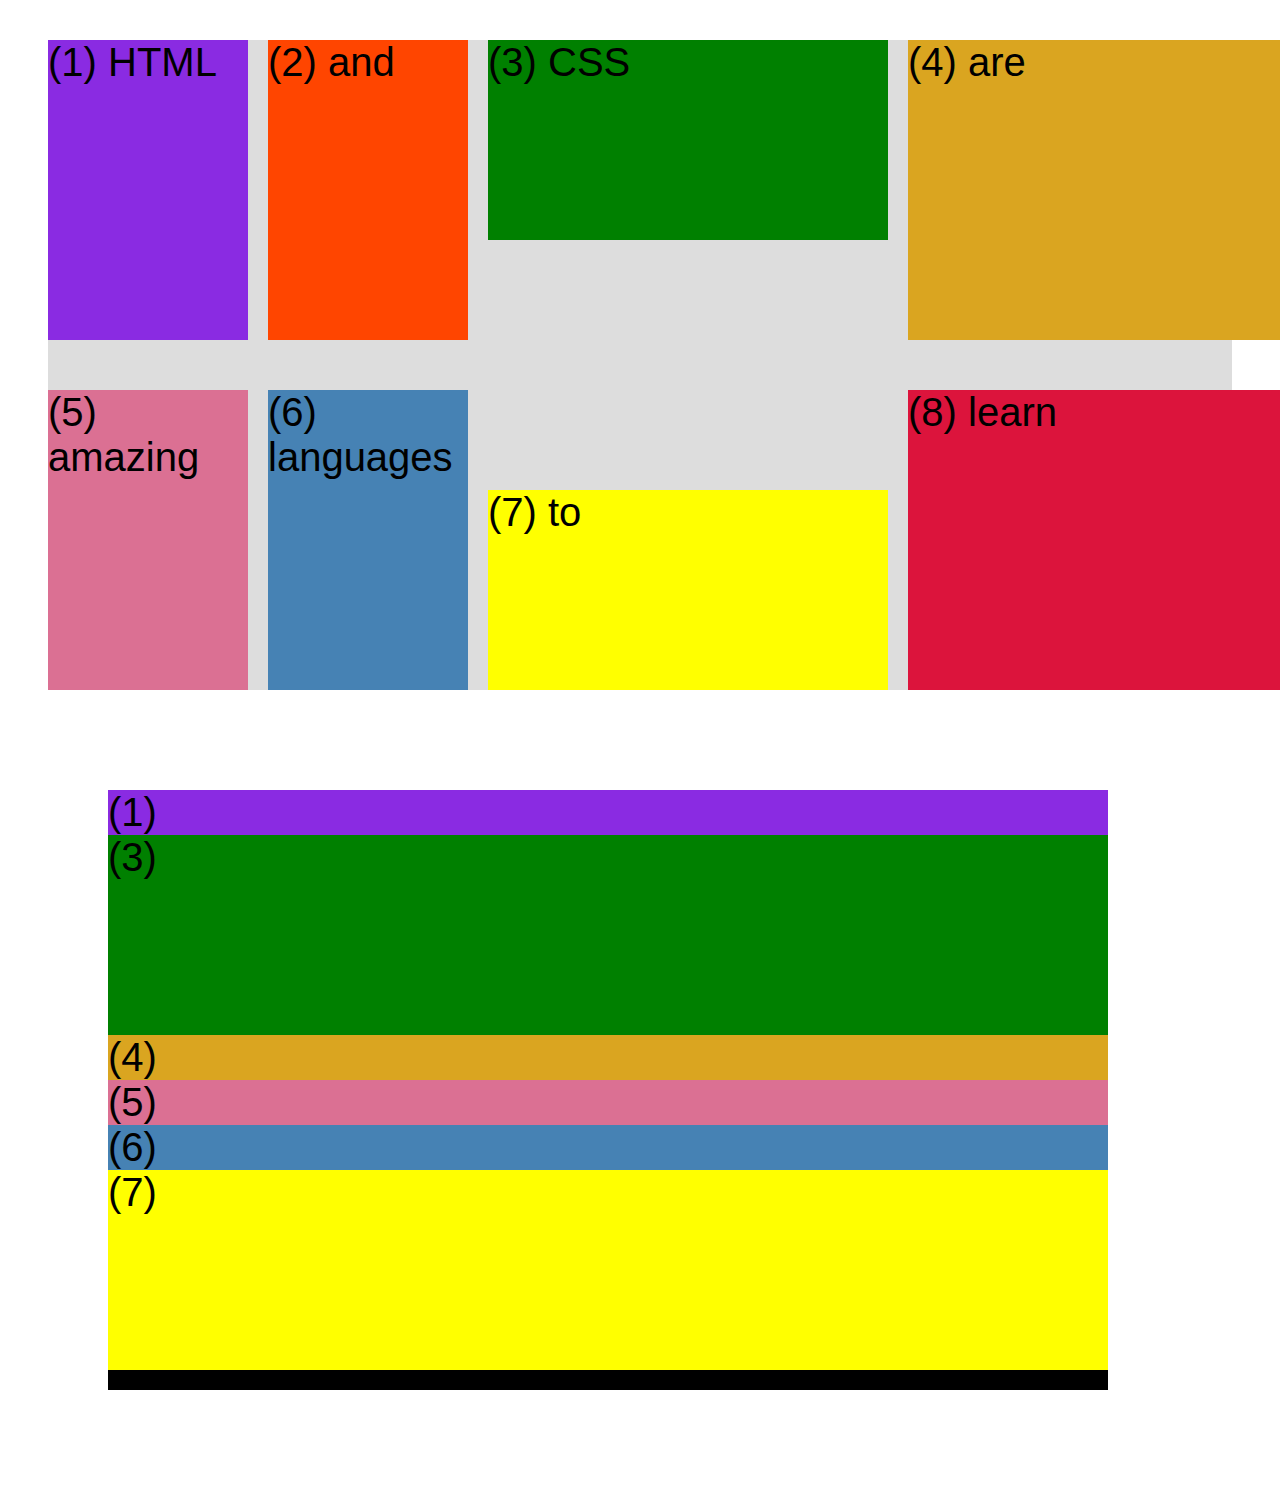
==== css-grid.html @ 59a04578 "started learning grid in CSS" ====
<!DOCTYPE html>
<html lang="en">
  <head>
    <meta charset="UTF-8" />
    <meta http-equiv="X-UA-Compatible" content="IE=edge" />
    <meta name="viewport" content="width=device-width, initial-scale=1.0" />
    <title>CSS Grid</title>
    <style>
      .el--1 {
        background-color: blueviolet;
      }
      .el--2 {
        background-color: orangered;
      }
      .el--3 {
        background-color: green;
        height: 200px;
      }
      .el--4 {
        background-color: goldenrod;
      }
      .el--5 {
        background-color: palevioletred;
      }
      .el--6 {
        background-color: steelblue;
      }
      .el--7 {
        background-color: yellow;
        height: 200px;
        align-self: flex-end; /*this flex property is also working on grid*/
      }
      .el--8 {
        background-color: crimson;
      }

      .container--1 {
        /* STARTER */
        font-family: sans-serif;
        background-color: #ddd;
        font-size: 40px;
        margin: 40px;

        /* CSS GRID */
        display: grid;
        grid-template-columns: 200px 200px 400px 500px; /*defines how many and of what width columns you want in your grid*/
        grid-template-rows: 300px 300px; /*defines how many and of what height rows you want in your grid*/
        /* gap: 20px; */
        row-gap: 50px; /*tells how much gap you want between rows*/
        column-gap: 20px; /*tells how much gap you want between columns*/
      }

      .container--2 {
        /* STARTER */
        font-family: sans-serif;
        background-color: black;
        font-size: 40px;
        margin: 100px;

        width: 1000px;
        height: 600px;

        /* CSS GRID */
      }
    </style>
  </head>
  <body>
    <div class="container--1">
      <div class="el el--1">(1) HTML</div>
      <div class="el el--2">(2) and</div>
      <div class="el el--3">(3) CSS</div>
      <div class="el el--4">(4) are</div>
      <div class="el el--5">(5) amazing</div>
      <div class="el el--6">(6) languages</div>
      <div class="el el--7">(7) to</div>
      <div class="el el--8">(8) learn</div>
    </div>

    <div class="container--2">
      <div class="el el--1">(1)</div>
      <div class="el el--3">(3)</div>
      <div class="el el--4">(4)</div>
      <div class="el el--5">(5)</div>
      <div class="el el--6">(6)</div>
      <div class="el el--7">(7)</div>
    </div>
  </body>
</html>
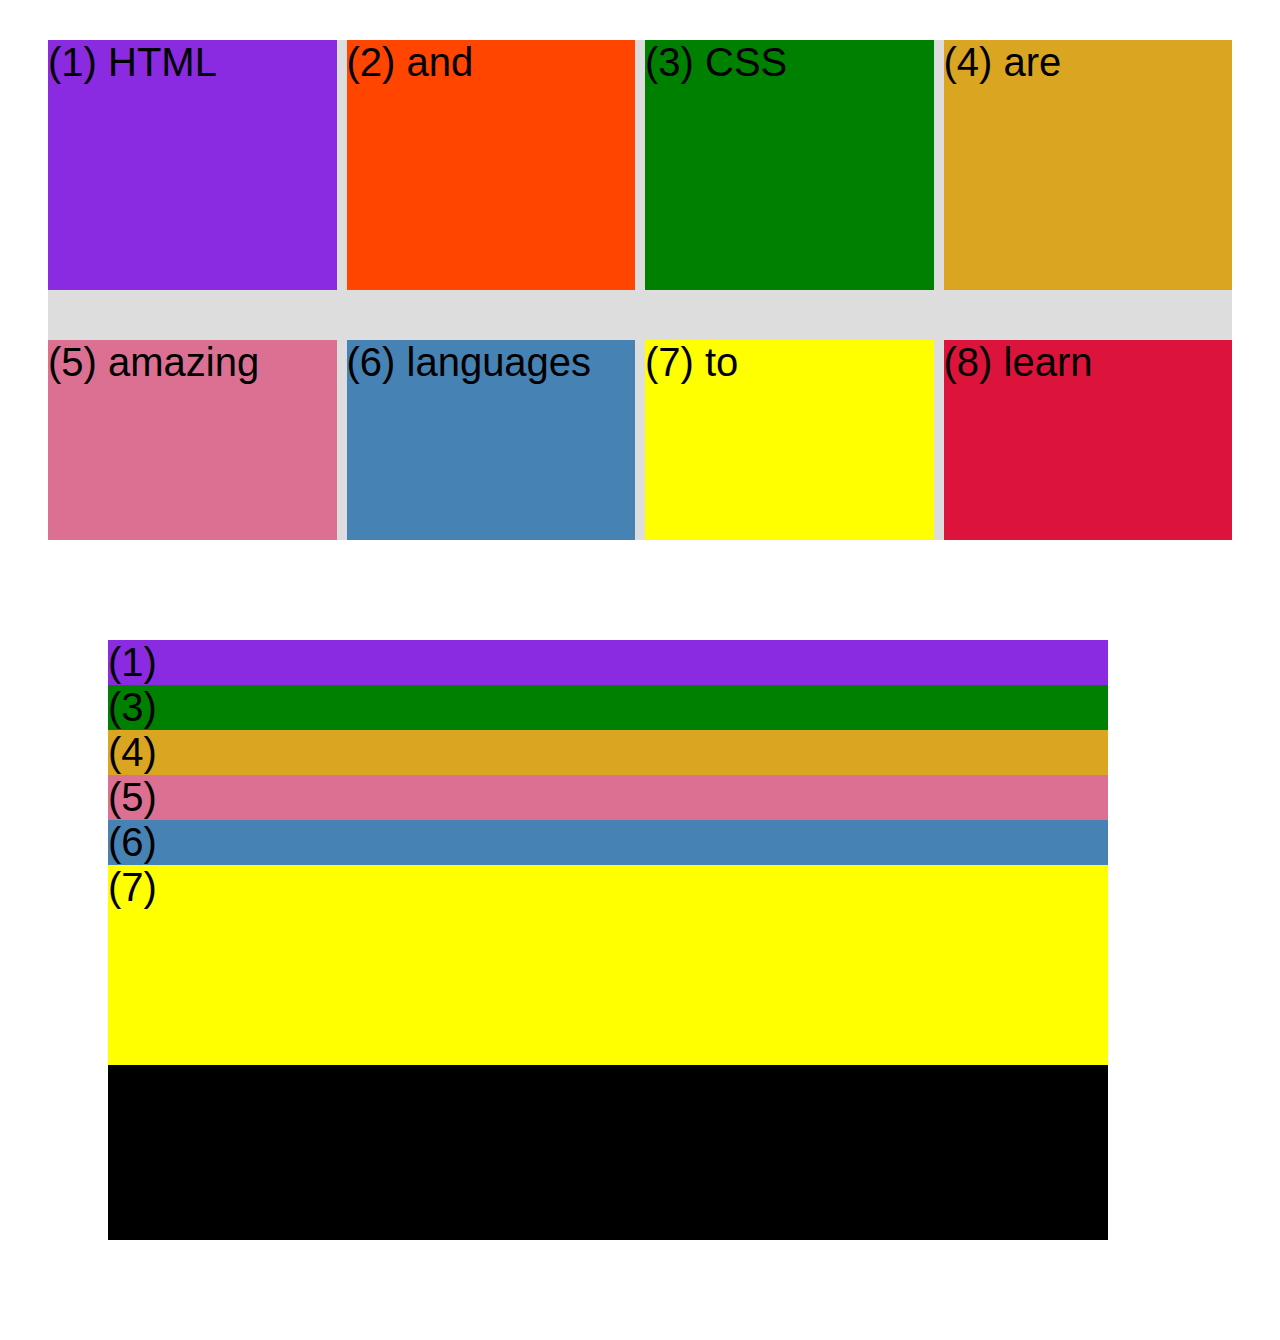
==== commit 35f395b9: "sizing grid columns and rows" ====
--- a/css-grid.html
+++ b/css-grid.html
@@ -14,7 +14,7 @@
       }
       .el--3 {
         background-color: green;
-        height: 200px;
+        /* height: 200px;                /*this will define the tallest height of the entire row it is placed in*/
       }
       .el--4 {
         background-color: goldenrod;
@@ -43,11 +43,21 @@
 
         /* CSS GRID */
         display: grid;
-        grid-template-columns: 200px 200px 400px 500px; /*defines how many and of what width columns you want in your grid*/
-        grid-template-rows: 300px 300px; /*defines how many and of what height rows you want in your grid*/
+        /* grid-template-columns: 200px 200px 400px 500px;                 defines how many and of what width columns you want in your grid*/
+        /*grid-template-columns: 1fr 1fr 1fr 1fr; /*defines how many and of what width columns you want in your grid , fr is unit used for variable width    bigger fr means larger result in*/
+        /*grid-template-columns: 3fr 1fr 1fr 1fr; /*gives three parts of containter to first column and remaining of 1 parts each to other three columns*/
+        /* grid-template-columns: 3fr 1fr 1fr auto; /*auto will make the last column the required space for its content*/
+
+        grid-template-columns: repeat(
+          4,
+          1fr
+        ); /*repeat function will set the fr of four columns to 1fr*/
+        /*  grid-template-rows: 300px 300px; /*defines how many and of what height rows you want in your grid*/
+        grid-template-rows: 3fr 1fr;
+        height: 500px; /*will set the height of the grid container*/
         /* gap: 20px; */
         row-gap: 50px; /*tells how much gap you want between rows*/
-        column-gap: 20px; /*tells how much gap you want between columns*/
+        column-gap: 10px; /*tells how much gap you want between columns*/
       }
 
       .container--2 {
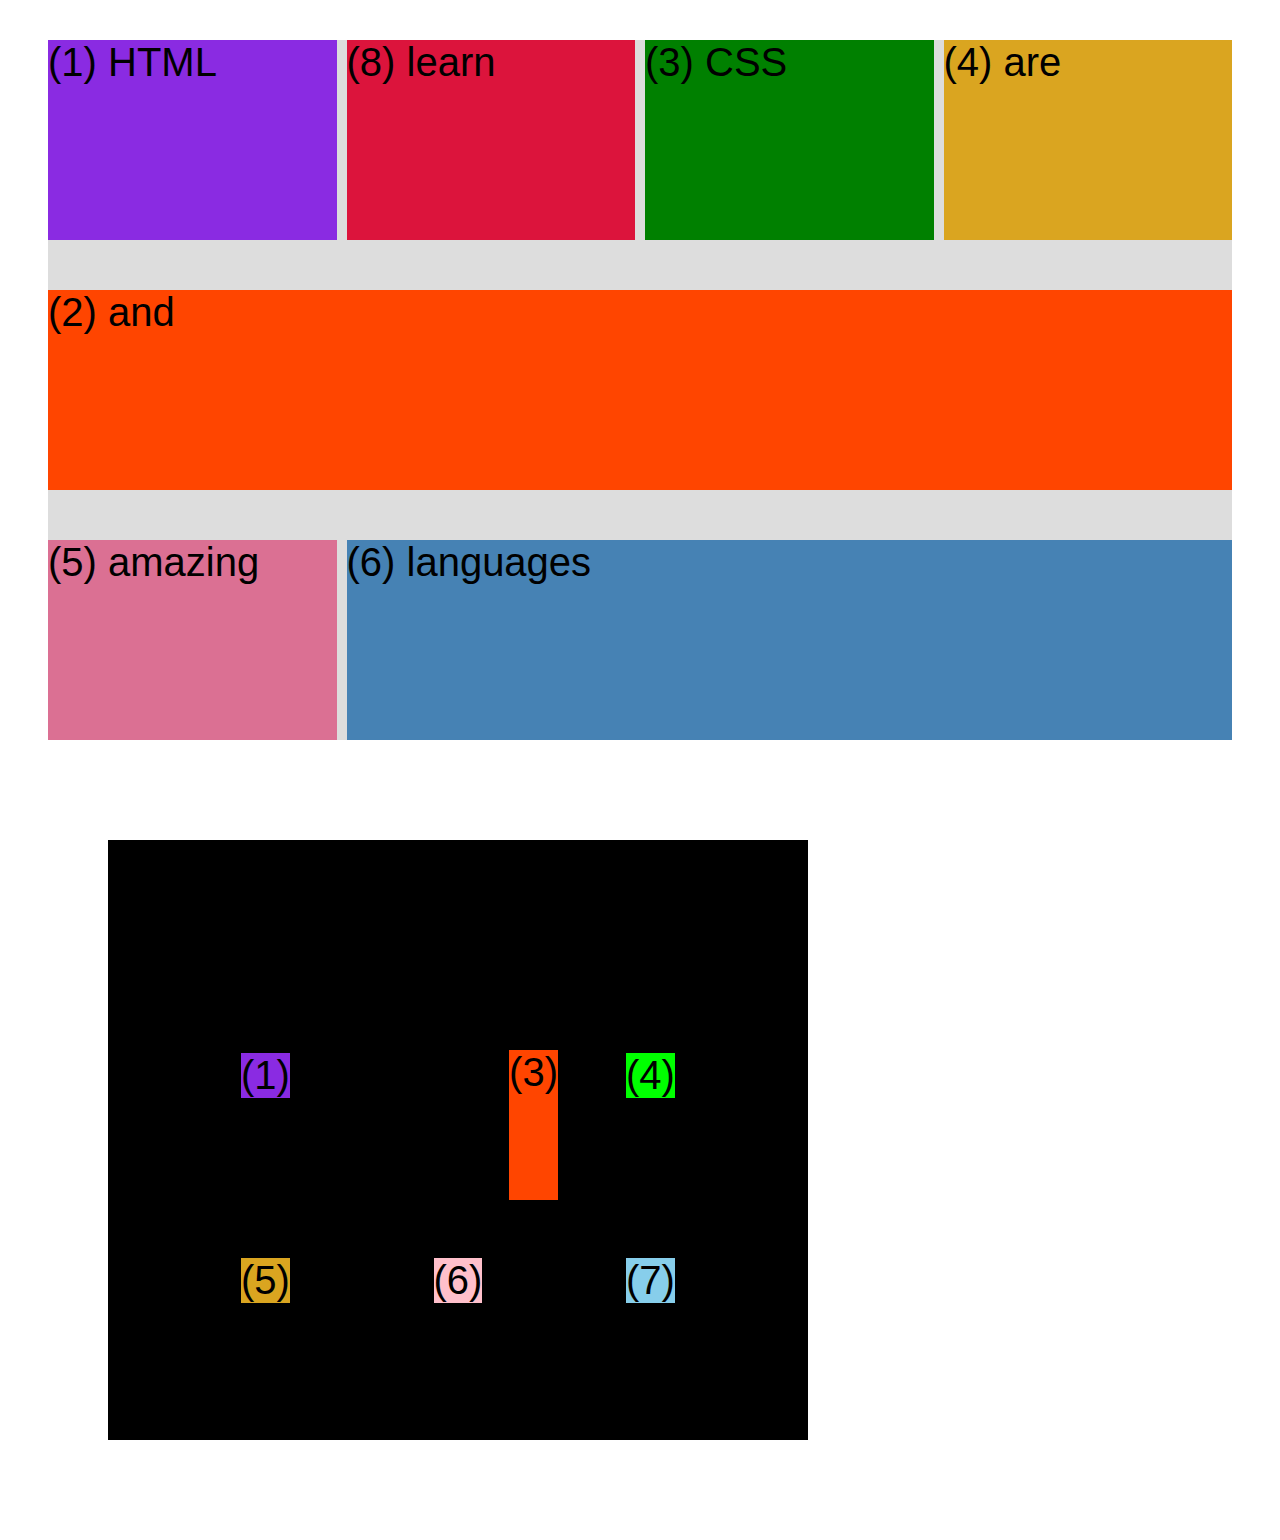
==== commit 20dc6fee: "used grid on second container on grid page" ====
--- a/css-grid.html
+++ b/css-grid.html
@@ -14,7 +14,7 @@
       }
       .el--3 {
         background-color: green;
-        /* height: 200px;                /*this will define the tallest height of the entire row it is placed in*/
+        height: 200px; /*this will define the tallest height of the entire row it is placed in*/
       }
       .el--4 {
         background-color: goldenrod;
@@ -24,11 +24,12 @@
       }
       .el--6 {
         background-color: steelblue;
+        grid-column: -4 / -1;
       }
       .el--7 {
         background-color: yellow;
-        height: 200px;
-        align-self: flex-end; /*this flex property is also working on grid*/
+        /* height: 200px; */
+        /*align-self: flex-end; this flex property is also working on grid*/
       }
       .el--8 {
         background-color: crimson;
@@ -53,11 +54,44 @@
           1fr
         ); /*repeat function will set the fr of four columns to 1fr*/
         /*  grid-template-rows: 300px 300px; /*defines how many and of what height rows you want in your grid*/
-        grid-template-rows: 3fr 1fr;
-        height: 500px; /*will set the height of the grid container*/
+        grid-template-rows: 1fr 1fr 1fr;
+        /*height: 500px; will set the height of the grid container*/
         /* gap: 20px; */
         row-gap: 50px; /*tells how much gap you want between rows*/
         column-gap: 10px; /*tells how much gap you want between columns*/
+      }
+
+      .el--8 {
+        grid-column: 2 / 3; /*2 and 3 defines grid line of the column start / end*/
+        grid-row: 1 / 2; /*same as grid-column*/
+      }
+
+      .el--2 {
+        /* grid-column: 1 / 2; */
+        grid-row: 2 / 3;
+        grid-column: 1 / -1;
+      }
+
+      /*styling for container two*/
+
+      .ell--1 {
+        background-color: blueviolet;
+      }
+      .ell--3 {
+        background-color: orangered;
+        height: 150px;
+      }
+      .ell--4 {
+        background-color: lime;
+      }
+      .ell--5 {
+        background-color: goldenrod;
+      }
+      .ell--6 {
+        background-color: pink;
+      }
+      .ell--7 {
+        background-color: skyblue;
       }
 
       .container--2 {
@@ -67,10 +101,32 @@
         font-size: 40px;
         margin: 100px;
 
-        width: 1000px;
+        width: 700px;
         height: 600px;
 
         /* CSS GRID */
+
+        display: grid;
+        grid-template-columns: 125px 200px 125px;
+        grid-template-rows: 250px 100px;
+
+        /*aligning tracks inside container: distribute empty space*/
+        justify-content: center; /*align horizontally the tracks all other properties related to justify-content can be used*/
+        align-content: center; /* align vertically the tracks and instead of flex-end and flex-start use start and end*/
+        gap: 30px;
+
+        /*aligning items inside cells*/
+        align-items: center;
+        justify-items: center; /*using items instead of content because it is based on individual items inside the cells*/
+
+        /* align-items: end;
+        justify-items: end; */
+      }
+
+      /* we can align individual items by selecting them*/
+      .ell--3 {
+        justify-self: end;
+        align-self: end;
       }
     </style>
   </head>
@@ -82,17 +138,17 @@
       <div class="el el--4">(4) are</div>
       <div class="el el--5">(5) amazing</div>
       <div class="el el--6">(6) languages</div>
-      <div class="el el--7">(7) to</div>
+      <!-- <div class="el el--7">(7) to</div> -->
       <div class="el el--8">(8) learn</div>
     </div>
 
     <div class="container--2">
-      <div class="el el--1">(1)</div>
-      <div class="el el--3">(3)</div>
-      <div class="el el--4">(4)</div>
-      <div class="el el--5">(5)</div>
-      <div class="el el--6">(6)</div>
-      <div class="el el--7">(7)</div>
+      <div class="el ell--1">(1)</div>
+      <div class="el ell--3">(3)</div>
+      <div class="el ell--4">(4)</div>
+      <div class="el ell--5">(5)</div>
+      <div class="el ell--6">(6)</div>
+      <div class="el ell--7">(7)</div>
     </div>
   </body>
 </html>
